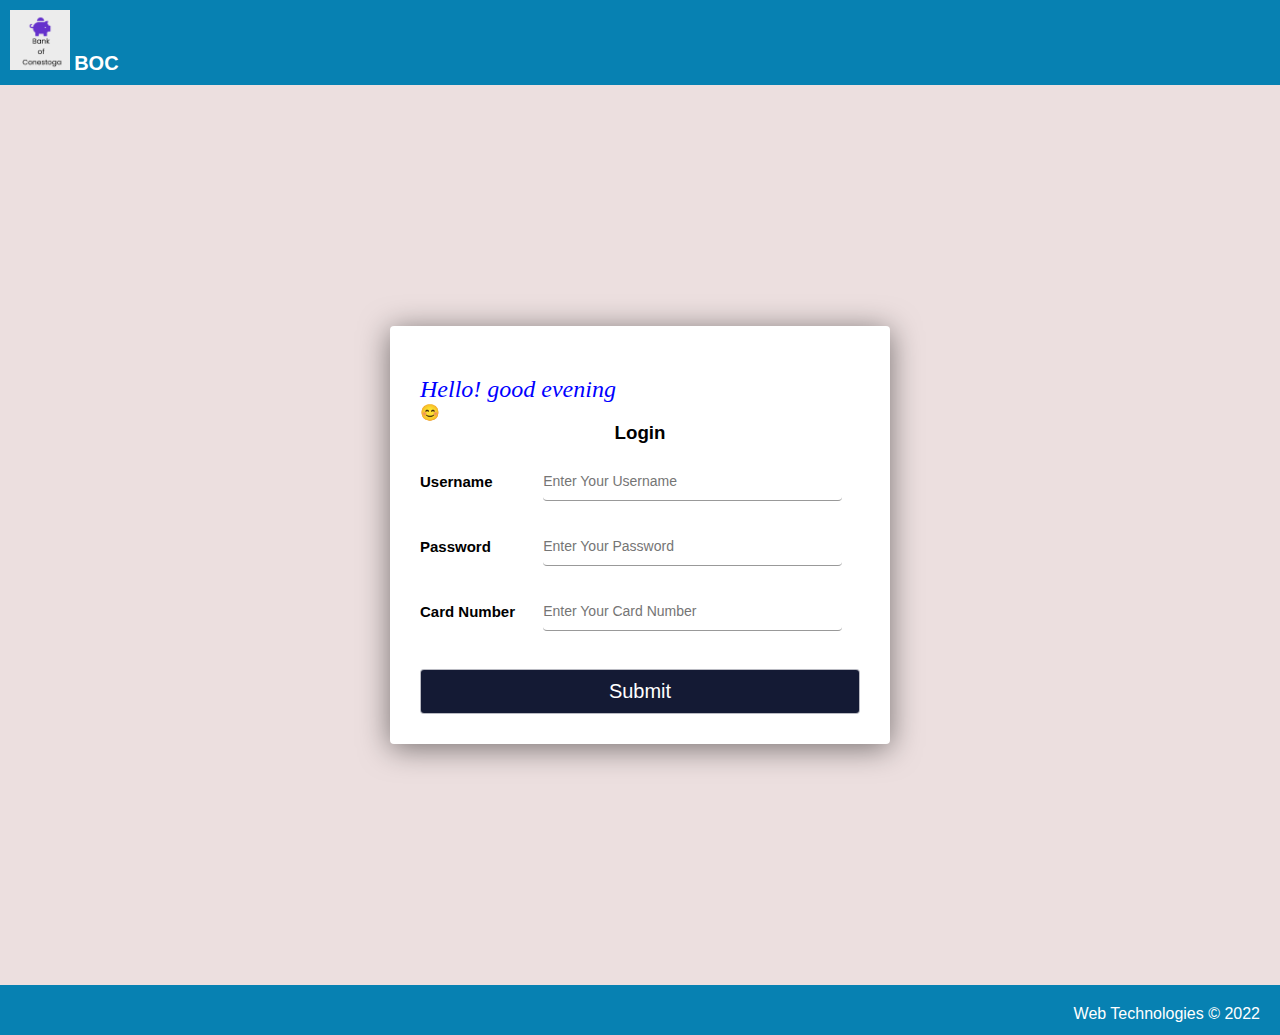
==== index.html @ b287c804 "Updated Login Page" ====
<!DOCTYPE html>
<html>
  <head>
    <title></title>
    <link rel="stylesheet" href="style.css">
  </head>
  <body>
    <div class="header">
      <img src="bank.png" alt="Bank of Conestoga" />
      <span id="headerFont">BOC</span>
    </div>
    <div class="WholeContainer">
  
    <form id="LoginForm" method="post" >
    <div>
      <span id="Message"></span>
      <p>&#128522</p>
    </div>

    <h3 id="LoginLabel">Login</h3>
    <i class="Label"></i>

    <div class="input-group">
      <label>Username</label>
      <input type="text" placeholder="Enter Your Username" id="Username">
      <span id="username-error"></span>
    </div>

    <div class="input-group">
      <label>Password</label>
      <input type="password" placeholder="Enter Your Password" id="Password">
      <span id="password-error"></span>
    </div>

    <div class="input-group">
      <label>Card Number</label>
      <input type="text" placeholder="Enter Your Card Number" id="CardNumber">
      <span id="card-error"></span>
    </div>

    <button type="submit" id="SubmitButton">Submit</button>
    <span id="submit-message"></span>
    </div>
</form>
<script src="loginpage.js""></script>

<div class="footer">
  <div class="footer-text">Web Technologies &copy; 2022</div>
</div>
  </body>
</html>
---- style.css ----
body {
  margin: 0;
  font-family: Arial, Helvetica, sans-serif;
  background-color: #ecdfdf;
}

.wrapper {
  width: 80%;
  margin-left: auto;
  margin-right: auto;
}

.header {
  padding: 10px;
  background: #0781b2;
  color: white;
  font-size: 15px;
}

#navlist {
  float: right;
}

#navlist li {
  display: inline;
  list-style-type: square;
  padding-right: 20px;
}

#navlist li a {
  color: white;
}

#navlist li a:hover {
  color: blue;
}

.header img {
  width: 60px;
  height: 60px;
}

#headerFont {
  font-size: 20px;
  font-weight: bolder;
}

div.text-heading {
  text-align: center;
}

div.container {
  width: 50%;
  margin-left: auto;
  margin-right: auto;
  border-radius: 5px;
  padding: 20px;
}

label {
  font-size: 15px;
  font-weight: bold;
}

input,
button {
  width: 100%;
  font-size: 20px;
  padding: 6px 10px;
  margin: 8px 0;
  border-radius: 4px;
  box-sizing: border-box;
  display: block;
}

button {
  background-color: blue;
  color: white;
}

button:hover {
  box-shadow: 0 8px 16px 0 rgba(0, 0, 0, 0.2);
}

.floatingCards {
  display: flex;
}

.card {
  box-shadow: 0 4px 8px 0 rgba(0, 0, 0, 0.2);
  transition: 0.3s;
  width: 50%;
  background-color: #0781b2;
  color: white;
  font-family: "Kalam", cursive;
  border: 3px solid white;
  border-radius: 20px;
  margin-left: auto;
  margin-right: auto;
}

.cardItem {
  padding: 10px;
  margin: 10px;
}

.card:hover {
  box-shadow: 0 8px 16px 0 rgba(0, 0, 0, 0.2);
}

#customerImage {
  border-top-left-radius: 20px;
  border-top-right-radius: 20px;
  width: 100%;
  height: 300px;
}

.footer {
  bottom: 0;
  width: 100%;
  height: 50px;
  background-color: #0781b2;
  color: white;
}

#footerBottom {
  position: absolute;
}

.footer-text {
  margin-top: 20px;
  margin-right: 20px;
  float: right;
}

* {
  margin: 0;
  padding: 0;
  box-sizing: border-box;
  font-family: "Poppins", sans-serif;
}
.WholeContainer {
  width: 100%;
  height: 100vh;
  background: #ecdfdf;
  display: flex;
  align-items: center;
  justify-content: center;
}

.useful-links {
  position: absolute;
  top: 5%;
  right: 5%;
}
.useful-links a {
  display: block;
  color: #fff;
  text-decoration: none;
}

.WholeContainer form {
  width: 90%;
  max-width: 500px;
  padding: 50px 30px 20px;
  background: #fff;
  border-radius: 4px;
  box-shadow: 0 4px 30px rgba(0, 0, 0, 0.5);
  position: relative;
}
.fa-paper-plane {
  position: absolute;
  top: 0;
  left: 50%;
  transform: translate(-50%, -50%);
  background: #fff;
  font-size: 26px;
  padding: 20px;
  border-radius: 50%;
  box-shadow: 0 0 10px rgba(0, 0, 0, 0.5);
}

.input-group {
  width: 100%;
  display: flex;
  align-items: center;
  margin: 10px 0;
  position: relative;
}
.input-group label {
  flex-basis: 28%;
}
.input-group input,
.input-group textarea {
  flex-basis: 68%;
  background: transparent;
  border: 0;
  outline: 0;
  padding: 10px 0;
  border-bottom: 1px solid #999;
  color: #333;
  font-size: 16px;
}
::placeholder {
  font-size: 14px;
}

form button {
  background: #141a34;
  color: #fff;
  border-radius: 4px;
  border: 1px solid rgba(255, 255, 255, 0.7);
  padding: 10px 40px;
  outline: 0;
  cursor: pointer;
  display: block;
  margin: 30px auto 10px;
}

#username-error,
#password-error,
#card-error {
  color: red;
}

#submit-message {
  color: red;
}
#Message {
  color: blue;
  font: 400;
  font-size: x-large;
  font-style: italic;
  font-family: Brush Script MT;
}
#LoginLabel {
  text-align: center;
}
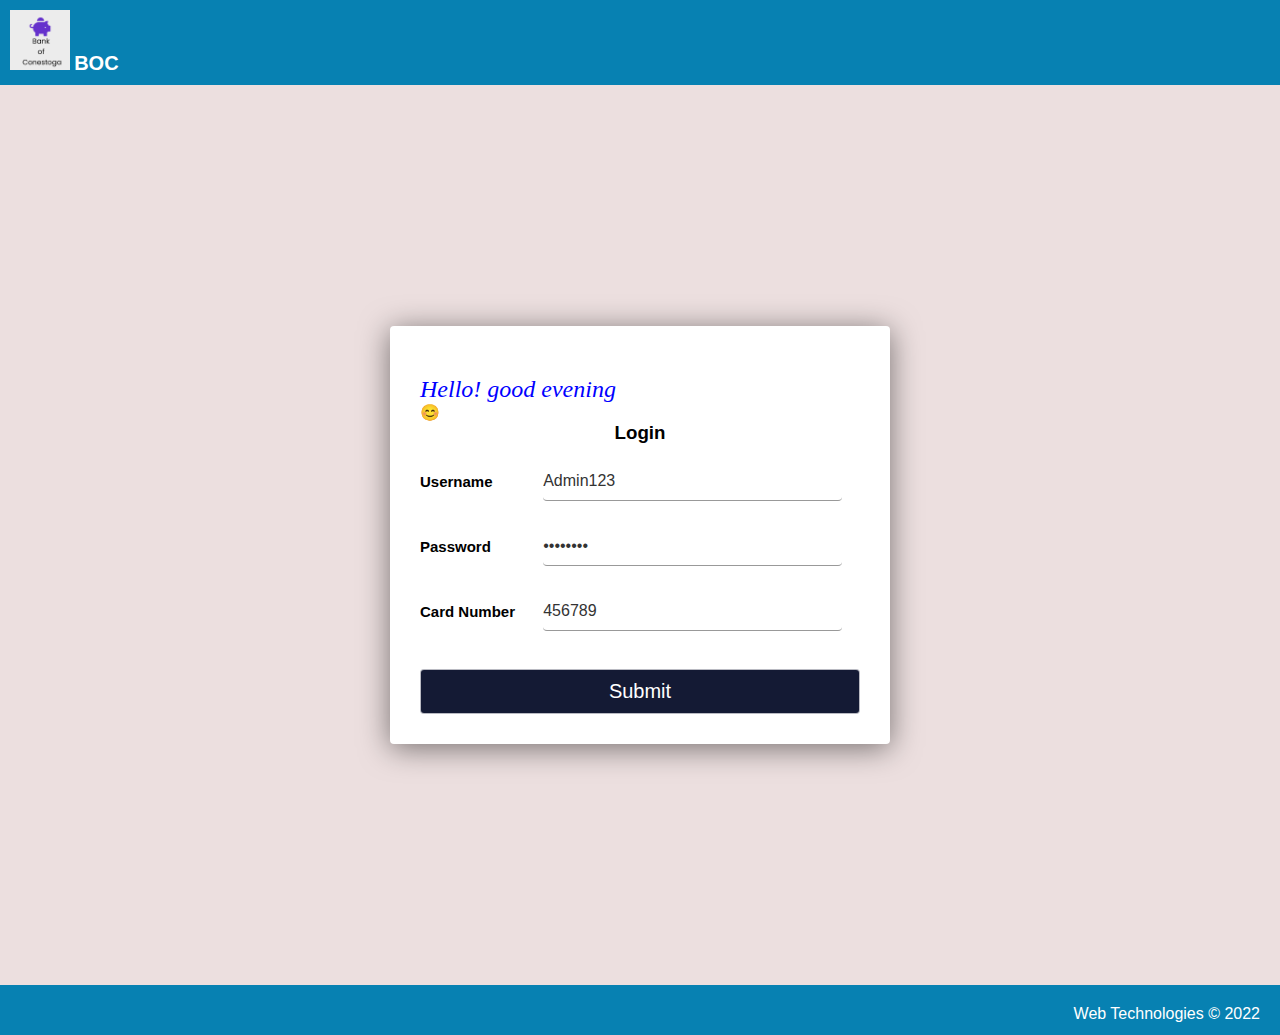
==== commit bab522d4: "Updated index file" ====
--- a/index.html
+++ b/index.html
@@ -22,19 +22,19 @@
 
     <div class="input-group">
       <label>Username</label>
-      <input type="text" placeholder="Enter Your Username" id="Username">
+      <input type="text" placeholder="Enter Your Username" id="Username" value="Admin123">
       <span id="username-error"></span>
     </div>
 
     <div class="input-group">
       <label>Password</label>
-      <input type="password" placeholder="Enter Your Password" id="Password">
+      <input type="password" placeholder="Enter Your Password" id="Password" value="Admin123">
       <span id="password-error"></span>
     </div>
 
     <div class="input-group">
       <label>Card Number</label>
-      <input type="text" placeholder="Enter Your Card Number" id="CardNumber">
+      <input type="text" placeholder="Enter Your Card Number" id="CardNumber" value="456789">
       <span id="card-error"></span>
     </div>
 
